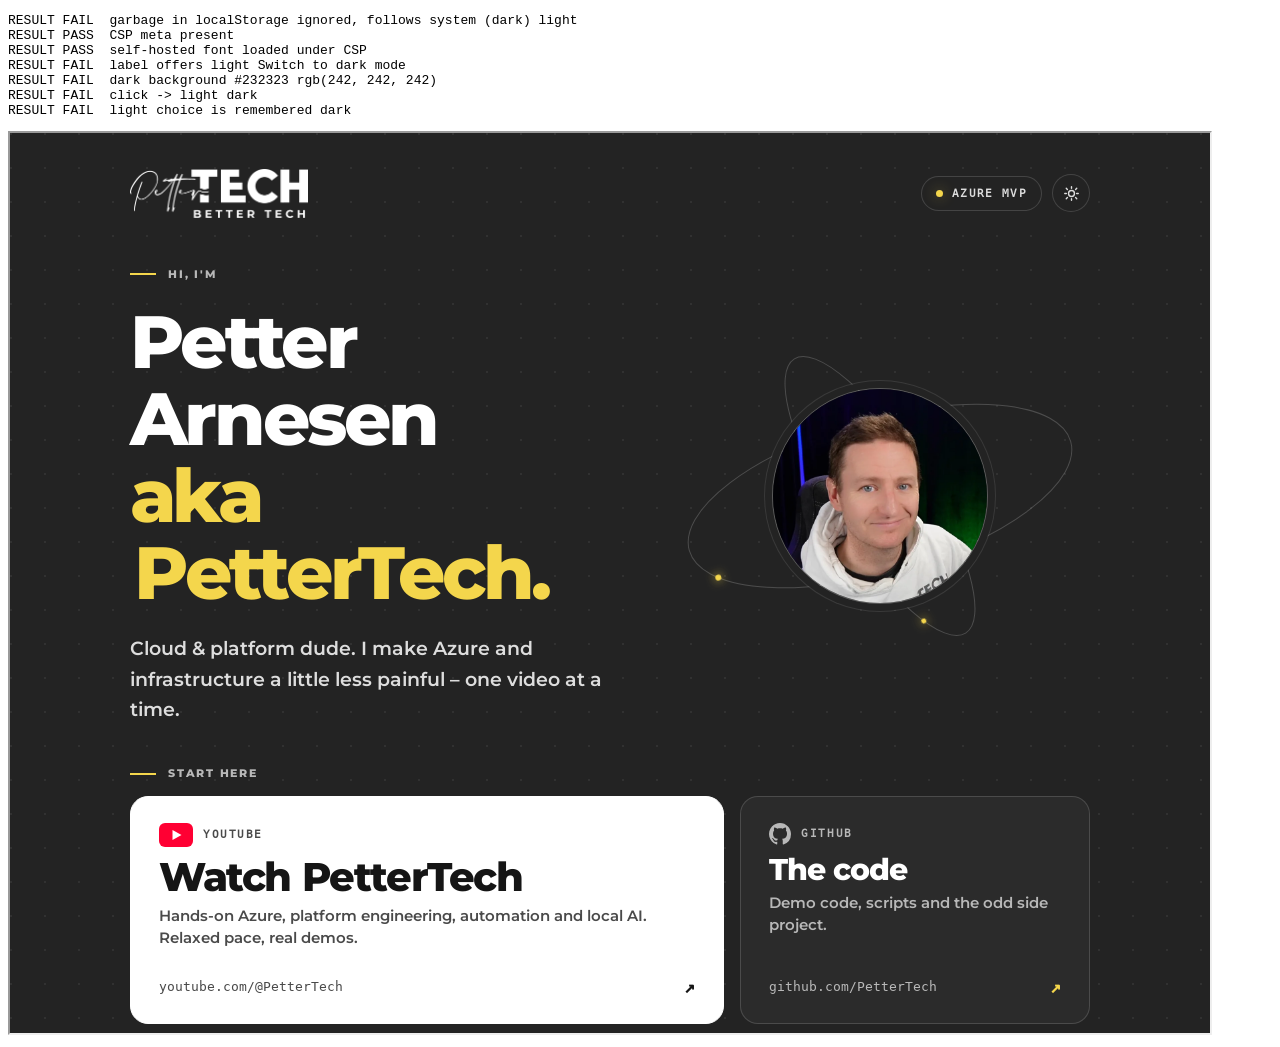
==== tools/test/theme-test.html @ 869c9e58 "initial commit" ====
<!doctype html>
<html lang="en">
<head><meta charset="utf-8"><title>Theme + latest video test</title></head>
<body>
<!-- Run: serve the repo root on :8765, then
     chrome-headless-shell --headless --force-dark-mode --blink-settings=preferredColorScheme=0 \
       --virtual-time-budget=8000 --dump-dom http://127.0.0.1:8765/tools/test/theme-test.html
     and look for RESULT lines. Assumes the OS/browser prefers DARK. -->
<pre id="out"></pre>
<iframe id="f" src="/" width="1200" height="900"></iframe>
<script>
const out = document.getElementById('out');
const log = (ok, name, detail = '') => { out.textContent += `RESULT ${ok ? 'PASS' : 'FAIL'}  ${name} ${detail}\n`; };
const wait = (ms) => new Promise(r => setTimeout(r, ms));
const f = document.getElementById('f');
const loaded = () => new Promise(r => f.addEventListener('load', r, { once: true }));
(async () => {
  localStorage.setItem('theme', 'evil"><img src=x>');   // garbage must be ignored
  await loaded(); await wait(800);
  let w = f.contentWindow, d = f.contentDocument, root = d.documentElement, btn = d.getElementById('theme-toggle');
  log(root.dataset.theme === 'dark', 'garbage in localStorage ignored, follows system (dark)', root.dataset.theme);
  log(!!d.querySelector('meta[http-equiv="Content-Security-Policy"]'), 'CSP meta present');
  log(d.fonts.check('800 20px Montserrat'), 'self-hosted font loaded under CSP');
  log(btn.getAttribute('aria-label') === 'Switch to light mode', 'label offers light', btn.getAttribute('aria-label'));
  log(getComputedStyle(d.body).backgroundColor === 'rgb(35, 35, 35)', 'dark background #232323', getComputedStyle(d.body).backgroundColor);
  btn.click(); await wait(100);
  log(root.dataset.theme === 'light', 'click -> light', root.dataset.theme);
  log(localStorage.getItem('theme') === 'light', 'light choice is remembered', String(localStorage.getItem('theme')));
  await wait(400);
  log(getComputedStyle(root).getPropertyValue('--bg').trim() === '#f2f2f2', 'light tokens active (--bg #f2f2f2)', getComputedStyle(root).getPropertyValue('--bg'));
  log(getComputedStyle(d.querySelector('.logo-light')).display === 'block' && getComputedStyle(d.querySelector('.logo-dark')).display === 'none', 'dark logo shown in light mode');
  log(d.querySelector('meta[name=theme-color]').content === '#f2f2f2', 'theme-color meta updated');
  // reload: stored choice must win over the system setting, already at first paint
  f.src = '/?reload'; await loaded();
  d = f.contentDocument; root = d.documentElement;
  log(root.dataset.theme === 'light', 'stored light survives reload', root.dataset.theme);
  await wait(800);
  btn = d.getElementById('theme-toggle');
  btn.click(); await wait(100);
  log(root.dataset.theme === 'dark', 'click -> dark', root.dataset.theme);
  log(localStorage.getItem('theme') === null, 'back to system = nothing stored', String(localStorage.getItem('theme')));
  // latest video
  const yt = d.getElementById('yt'), latest = d.getElementById('latest');
  log(yt.classList.contains('has-latest') && !latest.hidden, 'latest video shown in YouTube card');
  log(latest.href === 'https://www.youtube.com/watch?v=SVLeErWYejo', 'latest link', latest.href);
  log(d.getElementById('latest-title').textContent.startsWith('Run AI Locally'), 'latest title', d.getElementById('latest-title').textContent);
  const li = d.getElementById('latest-img');
  log(li.getAttribute('src') === '/latest-SVLeErWYejo.jpg' && li.complete && li.naturalWidth > 0, 'self-hosted thumbnail loaded under CSP', li.getAttribute('src'));
  log(/^Latest · 4 Jun 2026$/.test(d.getElementById('latest-date').textContent), 'date label', d.getElementById('latest-date').textContent);
  // 404 page has the toggle too and does not try to load the video
  f.src = '/404.html'; await loaded(); await wait(500);
  d = f.contentDocument;
  log(!!d.getElementById('theme-toggle') && d.documentElement.dataset.theme === 'dark', '404 page themed + toggle');
  out.textContent += 'DONE\n';
})().catch(e => { out.textContent += 'RESULT FAIL  exception ' + e + '\nDONE\n'; });
</script>
</body>
</html>
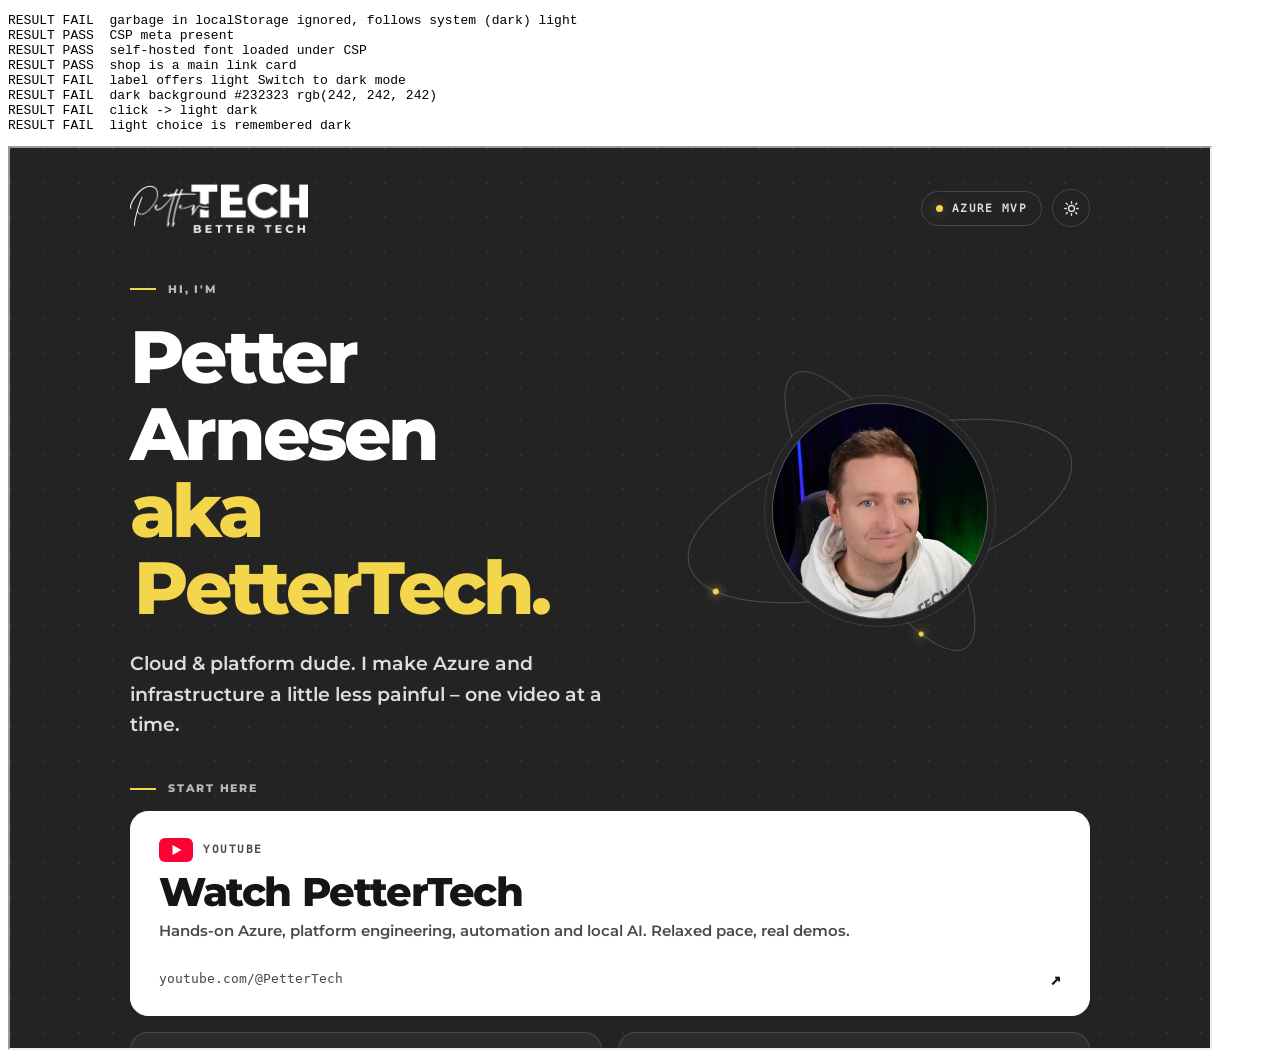
==== commit 6201face: "test: add shop" ====
--- a/tools/test/theme-test.html
+++ b/tools/test/theme-test.html
@@ -21,6 +21,8 @@
   log(root.dataset.theme === 'dark', 'garbage in localStorage ignored, follows system (dark)', root.dataset.theme);
   log(!!d.querySelector('meta[http-equiv="Content-Security-Policy"]'), 'CSP meta present');
   log(d.fonts.check('800 20px Montserrat'), 'self-hosted font loaded under CSP');
+  const shop = d.querySelector('nav[aria-label="Main links"] > a[href="https://shop.pettertech.com/"]');
+  log(!!shop && shop.classList.contains('card') && shop.querySelector('h2').textContent === 'The shop', 'shop is a main link card');
   log(btn.getAttribute('aria-label') === 'Switch to light mode', 'label offers light', btn.getAttribute('aria-label'));
   log(getComputedStyle(d.body).backgroundColor === 'rgb(35, 35, 35)', 'dark background #232323', getComputedStyle(d.body).backgroundColor);
   btn.click(); await wait(100);
